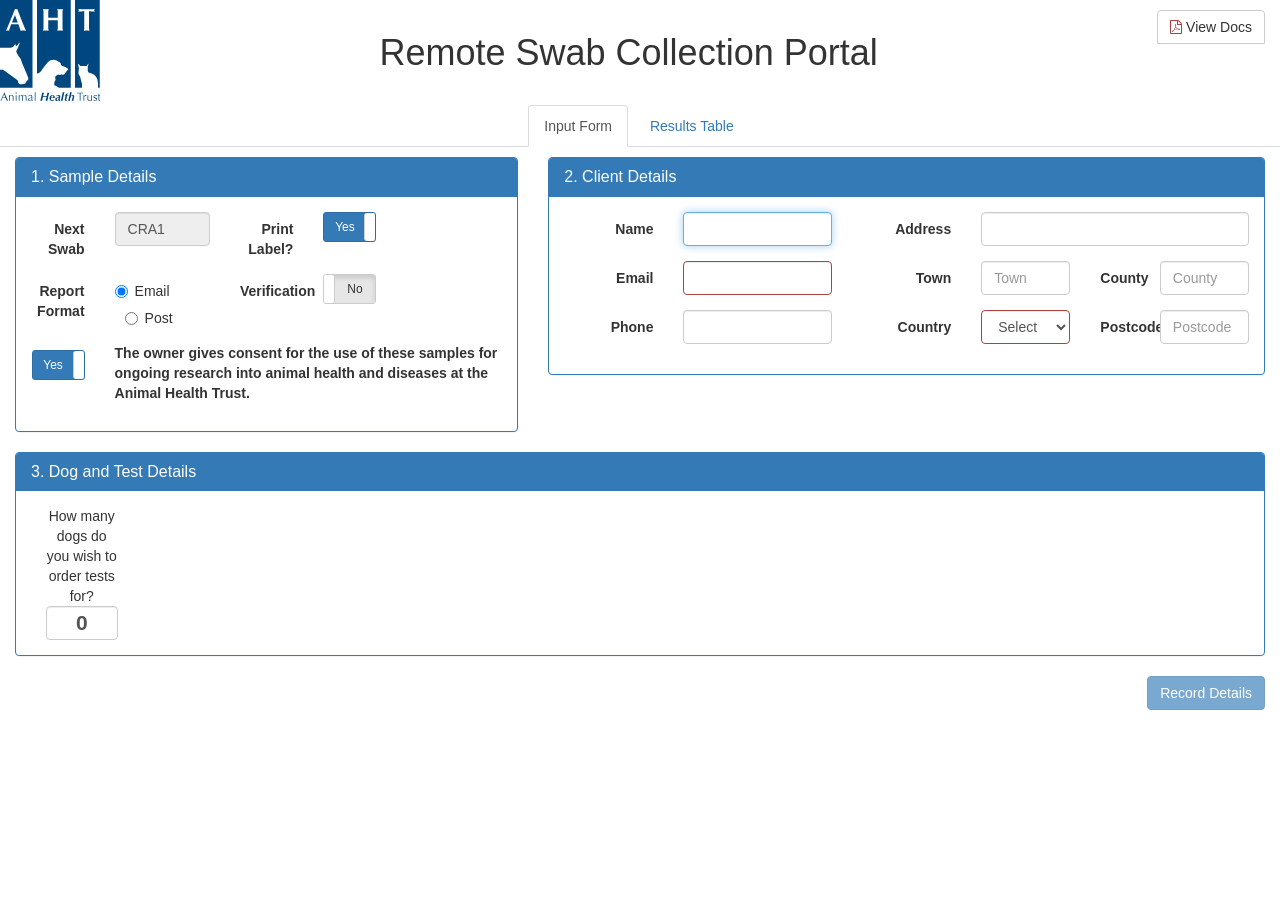
==== index.html @ 5bdcf2bb "renamed PORTAL.html to index.html" ====
<!DOCTYPE html>
<html lang="en">
<head>
<title>AHT DNA Testing - Remote swab testing portal</title>
<meta name="viewport" content="width=device-width, initial-scale=1" />
<!-- <link rel="icon" type="image/png" sizes="96x96" href=".includes/images/favicon-96x96.png"> -->
<link rel="icon" type="image/png" sizes="96x96"
	href=".includes/images/favicon.ico">
<!-- Latest compiled and minified CSS -->
<link rel="stylesheet" type="text/css"
	href=".includes/css/bootstrap.min.css">
<link rel="stylesheet" type="text/css"
	href=".includes/css/bootstrap-datepicker.min.css">
<link rel="stylesheet" type="text/css"
	href=".includes/css/datatables.min.css" />
<link rel="stylesheet" type="text/css"
	href=".includes/css/bootstrap-toggle.min.css">
<link rel="stylesheet" type="text/css"
	href=".includes/css/bootstrap-dialog.min.css">
<link rel="stylesheet" type="text/css"
	href=".includes/css/font-awesome.min.css">
<style>
.admin { display: none !important; }
.error, .required {
	border-color: #a94442;
}

.valid {
	border-color: #3c763d;
}

.nav-tabs, .nav-pills {
	margin-bottom: 10px;
}

.nav-tabs>li, .nav-pills>li {
	float: none;
	display: inline-block;
	*display: inline; /* ie7 fix */
	zoom: 1; /* hasLayout ie7 trigger */
}

.nav-tabs, .nav-pills {
	text-align: center;
}

@media only screen and (max-width: 760px) {
	img.top-logo {
		width: 77%;
	}
	div.swab_details_filter {
		display: none;
	}
	table.swab_details {
		display: none;
	}
}

@media only screen and (max-width: 550px) {
	img.top-logo {
		width: 82%;
	}
	div.swab_details_filter {
		display: none;
	}
	table.swab_details {
		display: none;
	}
}
</style>
</head>
<body>
	<div class="container-fluid">
		<div class="row" style="text-align: center">
			<!-- <img src=".includes/images/aht-logo.png" style="float:left" class="hidden-md hidden-sm hidden-xs" />
			<img src=".includes/images/aht-logo-sml.png" style="float:left" class="visible-md visible-sm visible-xs" /> -->
			<img src=".includes/images/aht-logo-sml.png" style="float: left" />
			<div class="btn-group-vertical pull-right" role="group" style="margin-top: 10px; margin-right: 15px">
				<a href="Instructions.pdf" target="_blank" class="btn btn-default" tabindex="-1"><i class="fa fa-file-pdf-o text-danger" aria-hidden="true"></i>&nbsp;<span class="hidden-sm hidden-xs">View </span>Docs</a>
				<button type="button" class="btn btn-default admin" tabindex="-1" id="but_clearall">
					<i class="fa fa-trash-o" aria-hidden="true"></i>&nbsp;Clear<span class="hidden-sm hidden-xs"> ALL Data</span>
				</button>
			</div>
			<!-- <h1 class="hidden-sm hidden-xs" style="line-height: 105px;margin: 0 463px 0 0;">Remote Swab Collection Portal</h1> -->
			<h1 class="hidden-sm hidden-xs"
				style="line-height: 105px; margin: 0 100px 0 0;">Remote Swab
				Collection Portal</h1>
		</div>
		<div class="row visible-sm visible-xs" style="text-align: center">
			<div class="col-sm-12">
				<h1>Remote Swab Collection Portal</h1>
			</div>
		</div>

		<canvas id="canvasBarcode"
			style="position: absolute; left: 5px; top: 5px; z-index: -999"
			width="250px" height="80px"></canvas>
		<div
			style="position: absolute; height: 90px; width: 260px; left: 0px; top: 0px; z-index: -10; background-color: #FFFFFF">&nbsp;</div>

		<div class="row">
			<ul class="nav nav-tabs">
				<li class="active"><a href="#tab-form" data-toggle="tab" tabindex="-1">Input Form</a></li>
				<li><a href="#tab-table" data-toggle="tab" tabindex="-1">Results Table</a></li>
			</ul>
		</div>

		<div class="tab-content ">
			<div class="tab-pane active" id="tab-form">
				<form class="form-horizontal" id="swab_details_form" method="post" action="test.html">
					<div class="row">
						<div class="col-sm-12 col-lg-5">
							<div class="panel panel-primary">
								<div class="panel-heading">
									<h3 class="panel-title">1. Sample Details</h3>
								</div>
								<div class="panel-body">
									<div class="form-group">
										<label class="col-sm-2 control-label">Next Swab</label>
										<div class="col-sm-3">
											<input type="text" class="form-control" value="" name="swab-id" id="swab-id" tabindex="-1" readonly />
										</div>
										<label class="col-sm-2 control-label">Print Label?</label>
										<div class="col-sm-1">
											<input type="checkbox" data-toggle="toggle" data-on="Yes" data-off="No" data-size="small" name="print-label" id="print-label" checked="checked" />
										</div>
									</div>
									<div class="form-group">
										<label class="col-sm-2 control-label">Report Format</label>
										<div class="col-sm-3">
											<label class="radio-inline"><input type="radio" class="radiorequired" value="Email" name="format" checked="checked" tabindex="-1" /> Email</label>
											<label class="radio-inline"><input type="radio" class="radiorequired" value="Post" name="format" tabindex="-1" /> Post</label>
										</div>
										<label class="col-sm-2 control-label">Verification</label>
										<div class="col-sm-1">
											<input type="checkbox" data-toggle="toggle" data-on="Yes"
												data-off="No" data-size="small" name="vet-verified"
												id="vet-verified" />
										</div>
										<div class="col-sm-4" style="display: none"
											id="vet-select-div">
											<select id="vet-select" class="form-control"
												name="vet-select">
												<option value="0">Add another Verifier...</option>
											</select>
										</div>
									</div>
									<div class="form-group" style="margin-bottom: 8px;">
										<div class="col-sm-2 control-label">
											<input type="checkbox" data-toggle="toggle" data-on="Yes"
												data-off="No" data-size="small" name="research"
												id="research" checked="checked" />
										</div>
										<div class="col-sm-10">
											<label>The owner gives consent for the use of these
												samples for ongoing research into animal health and diseases
												at the Animal Health Trust.</label>
										</div>
									</div>
								</div>
							</div>
						</div>
						<div class="col-sm-12 col-lg-7">
							<div class="panel panel-primary">
								<div class="panel-heading">
									<h3 class="panel-title">2. Client Details</h3>
								</div>
								<div class="panel-body">
									<div class="form-group">
										<label class="col-sm-2 control-label">Name</label>
										<div class="col-sm-3">
											<input type="text" class="form-control required" value="" name="owner-name" id="owner-name" tabindex="1" autofocus />
										</div>
										<label class="col-sm-2 control-label">Address</label>
										<div class="col-sm-5">
											<input type="text" class="form-control" value="" name="owner-address" id="owner-address" tabindex="2" />
										</div>
									</div>
									<div class="form-group">
										<label class="col-sm-2 control-label">Email</label>
										<div class="col-sm-3">
											<input type="email" class="form-control required" value="" name="owner-email" id="owner-email" tabindex="1" />
										</div>
										<label class="col-sm-2 control-label">Town</label>
										<div class="col-sm-2">
											<input type="text" class="form-control" value="" placeholder="Town" name="owner-town" id="owner-town" tabindex="2" />
										</div>
										<label class="col-sm-1 control-label">County</label>
										<div class="col-sm-2">
											<input type="text" class="form-control" value="" placeholder="County" name="owner-county" id="owner-county" tabindex="2" />
										</div>
									</div>
									<div class="form-group">
										<label class="col-sm-2 control-label">Phone</label>
										<div class="col-sm-3">
											<input type="tel" class="form-control" value="" name="owner-phone" id="owner-phone" tabindex="1" />
										</div>
										<label class="col-sm-2 control-label">Country</label>
										<div class="col-sm-2">
											<select id="owner-country" class="form-control required" name="owner-country" tabindex="2">
												<option value="">Select Country...</option>
												<option value="GB">United Kingdom</option>
											</select>
										</div>
										<label class="col-sm-1 control-label">Postcode</label>
										<div class="col-sm-2">
											<input type="text" class="form-control" value="" placeholder="Postcode" name="owner-postcode" id="owner-postcode" tabindex="2" />
										</div>
									</div>
								</div>
							</div>
						</div>
					</div>
					<div class="row">
						<div class="col-sm-12">
							<div class="panel panel-primary">
								<div class="panel-heading">
									<h3 class="panel-title">3. Dog and Test Details</h3>
								</div>
								<div class="panel-body">
									<div class="col-xs-3 col-md-2 col-lg-1"
										style="text-align: center">
										How many dogs do you wish to order tests for?<br> 
										<input class="form-control" type="text" size="2" value="0" id="noDogs" name="noDogs" style="text-align: center; font-weight: bold; font-size: 1.5em;">
									</div>
									<div class="col-xs-9 col-md-10 col-lg-11">
										<table class="table table-condensed table-responsive table-striped" id="dogsTable" style="display: none">
											<thead></thead>
											<tbody></tbody>
										</table>
									</div>
								</div>
							</div>
						</div>
					</div>
					<input type="submit" value="Record Details" id="form_submission_but" name="submit" class="btn btn-primary pull-right" disabled="disabled" />
				</form>
			</div>

			<div class="tab-pane" id="tab-table">
				<div class="row">
					<div class="col-sm-12" style="font-size: 0.8em">
						<table id="swab_details"
							class="table table-bordered table-hover display"
							style="width: 100%">
							<thead>
								<tr>
									<th>Returned?</th>
									<th>Swab#</th>
									<th>Test</th>
									<th>Vet Verified?</th>
									<th>Report?</th>
									<th>Registered Name</th>
									<th>Pet Name</th>
									<th>Reg No.</th>
									<th>Microchip</th>
									<th>DOB</th>
									<th>Breed</th>
									<th>Colour</th>
									<th>Sex</th>
									<th>Owner</th>
									<th>Email</th>
									<th>Phone</th>
									<th>Address</th>
									<th>Town</th>
									<th>County</th>
									<th>Country</th>
									<th>Postcode</th>
									<th>Vet</th>
									<th>Vet Email</th>
									<th>Vet Phone</th>
									<th>Vet Fax</th>
									<th>Vet Address</th>
									<th>Vet Town</th>
									<th>Vet Postcode</th>
									<th>Research?</th>
									<th>Label</th>
								</tr>
							</thead>
						</table>
					</div>
				</div>
			</div>
		</div>
	</div>
	<footer> </footer>

	<!-- Verification Details Modal -->
	<div class="modal" id="vetModal" tabindex="-1" role="dialog"
		aria-labelledby="vetModalLabel">
		<div class="modal-dialog" role="document">
			<div class="modal-content">
				<div class="modal-header">
					<button type="button" class="close" data-dismiss="modal" aria-label="Close">
						<span aria-hidden="true">&times;</span>
					</button>
					<h4 class="modal-title" id="vetModalLabel">Verifier Details</h4>
				</div>
				<div class="modal-body">
					<form class="form-horizontal" id="vet_details_form">
						<div class="form-group">
							<label class="col-sm-3 control-label">Verifier Name</label>
							<div class="col-sm-9">
								<input type="text" class="form-control" value="" name="vet-name" id="vet-name" />
							</div>
						</div>
						<div class="form-group">
							<label class="col-sm-3 control-label">Address</label>
							<div class="col-sm-9">
								<input type="text" class="form-control" value="" name="vet-address" id="vet-address" />
							</div>
						</div>
						<div class="form-group">
							<label class="col-sm-3 control-label">Town/City</label>
							<div class="col-sm-4">
								<input type="text" class="form-control" value="" name="vet-city" id="vet-city" />
							</div>
							<label class="col-sm-2 control-label">Postcode</label>
							<div class="col-sm-3">
								<input type="text" class="form-control" value="" name="vet-postcode" id="vet-postcode" />
							</div>
						</div>
						<div class="form-group">
							<label class="col-sm-3 control-label">Email</label>
							<div class="col-sm-9">
								<input type="email" class="form-control required" value="" name="vet-email" id="vet-email" />
							</div>
						</div>
						<div class="form-group">
							<label class="col-sm-3 control-label">Phone</label>
							<div class="col-sm-4">
								<input type="tel" class="form-control" value="" name="vet-phone" id="vet-phone" />
							</div>
							<label class="col-sm-2 control-label">Fax</label>
							<div class="col-sm-3">
								<input type="tel" class="form-control" value="" name="vet-fax" id="vet-fax" />
							</div>
						</div>
					</form>
				</div>
				<div class="modal-footer">
					<button type="button" class="btn btn-default" data-dismiss="modal" id="but-cancel-vet">Cancel</button>
					<button type="button" class="btn btn-primary" data-dismiss="modal" id="but-add-vet">Add Verifier</button>
				</div>
			</div>
		</div>
	</div>

	<!-- Latest compiled and minified JavaScript -->
	<script type="text/javascript" src=".includes/js/jquery-2.2.3.min.js"></script>
	<script type="text/javascript" src=".includes/js/datatables.min.js"></script>
	<script type="text/javascript" src=".includes/js/bootbox.min.js"></script>
	<script type="text/javascript" src=".includes/js/bootstrap.min.js"></script>
	<script type="text/javascript" src=".includes/js/bootstrap-toggle.min.js"></script>
	<script type="text/javascript" src=".includes/js/bootstrap-dialog.min.js"></script>
	<script type="text/javascript" src=".includes/js/bootstrap-datepicker.min.js"></script>
	<script type="text/javascript" src=".includes/js/jquery.validate.min.js"></script>
	<script type="text/javascript" src=".includes/js/jspdf.min.js"></script>
	<script type="text/javascript" src=".includes/js/pdfmake.min.js"></script>
	<script type="text/javascript" src=".includes/js/vfs_fonts.js"></script>
	<script type="text/javascript" src=".includes/js/jquery-barcode.min.js"></script>
	<script type="text/javascript" src=".includes/js/data.js"></script>
	<script type="text/javascript" src=".includes/js/functions.js"></script>
	<script>
		$(document).ready(function() {
			$.each(countryList, function(key, value) {
				$("#owner-country").append($('<option>').text(value).attr('value', key));
			});
			
			$("#noDogs").keyup(function() {
				if ($("#noDogs").val() == 0)
					$("#dogsTable").hide();
				else if ($("#noDogs").val() > 0) {
					$("#dogsTable > thead").html("");
					$("#dogsTable > tbody").html("");
					$("#dogsTable").show();
					var noDogs = $("#noDogs").val();
					
					var headerRowContent = '<tr><th style="width:30px;">&nbsp;</th>';
					headerRowContent += '<th style="width:10%;">Breed</th>';
					headerRowContent += '<th style="width:15%;">Registered Name</th>';
					headerRowContent += '<th style="width:10%;">Registration No.</th>';
					headerRowContent += '<th style="width:10%;">Pet Name</th>';
					headerRowContent += '<th style="width:10%;">Birth Date</th>';
					headerRowContent += '<th style="width:5%;">Sex</th>';
					headerRowContent += '<th style="width:10%;">Colour</th>';
					headerRowContent += '<th style="width:10%;">Microchip</th>';
					headerRowContent += '<th>Tests Available</th></tr>';
					$("#dogsTable thead").append(headerRowContent);
					
					for (i = 1; i <= noDogs; i++) {
						var newRowContent = '<tr><td style="vertical-align:top">'+ i + '</td>';
						newRowContent += '<td><select id="breed-select_'+i+'" class="form-control required input-sm breed-select" name="breed_'+i+'"><option value="">Select Breed...</option>';
						for (j=0; j<allBreeds.length; j++){
							newRowContent += '<option value="'+allBreeds[j]+'">'+ allBreeds[j]+ '</option>';
						}
						newRowContent += '</select></td>';
						newRowContent += '<td><input type="text" class="form-control input-sm" placeholder="Registered Name" value="" name="registered-name_'+i+'" id="registered-name_'+i+'"/></td>';
						newRowContent += '<td><input type="text" class="form-control input-sm" style="text-transform:uppercase" placeholder="Registration No." value="" name="registration-number_'+i+'" id="registration-number_'+i+'"/></td>';
						newRowContent += '<td><input type="text" class="form-control input-sm required" placeholder="Pet Name" value="" name="pet-name_'+i+'" id="pet-name_'+i+'"/></td>';
						newRowContent += '<td><input type="text" class="form-control input-sm datepicker-me num" value="" name="birth-date_'+i+'" id="birth-date_'+i+'" autocomplete="off" placeholder="dd/mm/yyyy" /></td>';
						newRowContent += '<td><select id="sex_'+i+'" class="form-control input-sm" name="sex_'+i+'"><option value="">Unknown</option><option value="Male">Male</option><option value="Female">Female</option></select></td>';
						newRowContent += '<td><input type="text" class="form-control input-sm" placeholder="Colour" value="" name="colour_'+i+'" id="colour_'+i+'"/></td>';
						newRowContent += '<td><input type="text" class="form-control input-sm" placeholder="Microchip" value="" name="microchip_'+i+'" id="microchip_'+i+'"/></td>';
						newRowContent += '<td id="available_tests_'+i+'"></td></tr>';
						$("#dogsTable tbody").append(newRowContent);
					}

					$('.datepicker-me').datepicker("destroy");
					$('.datepicker-me').datepicker({ format : 'dd/mm/yyyy' });

					$('.breed-select').change(function(event) {
						selectedBreed = $('#'+$(this).attr("id")+' option:selected').val();
						var a = $(this).attr("id").split("_");
						if (selectedBreed !== "") {
							var html = '';
							var testAll = breedTests['all'];
							for ( var key in testAll) {
								html += '<div class="checkbox input-sm"><label><input type="checkbox" class="test_checkbox" name="breed_tests_'+a[1]+'" value="'+key+'">'+ testAll[key]+ '</label></div>';
							}
							var testList = breedTests[selectedBreed];
							if (testList && Object.keys(testList).length > 0) {
								for ( var key in testList) {
									html += '<div class="checkbox input-sm"><label><input type="checkbox" class="test_checkbox" name="breed_tests_'+a[1]+'" value="'+key+'">'+ testList[key]+ '</label></div>';
								}
							}
							$('#available_tests_'+a[1]).html(html);
						}

						$('.test_checkbox').change(function(e) {
							if ($('#swab_details_form').valid()) { $('#form_submission_but').prop('disabled', false); }
							else { $('#form_submission_but').prop('disabled', 'disabled'); }
						});
					});
				}
			});

			
			var dataSet;
			try { dataSet = JSON.parse(localStorage.getItem('dataSet')) || []; }
			catch (err) { dataSet = []; }
			
			var vetDetails;
			try {vetDetails = JSON.parse(localStorage.getItem('vetDetails'))|| []; }
			catch (err) { vetDetails = []; }
			for (var i = 0; i < vetDetails.length; i++) {
				var vet = vetDetails[i];
				$('#vet-select').append($('<option>', { value : vet.id, text : vet.name }));
			}
			
			if (localStorage.getItem("nextSwab") === null) { localStorage.setItem('nextSwab', startingSwab); }
			var swabID = localStorage.getItem('nextSwab');
			$('#swab-id').val(swabPrefix + swabID);
			barcodeData = generateBarcode(swabPrefix + swabID);
			
			$("#swab_details_form").validate({
				errorPlacement : function(error, element) {
					/* Need to add this function to remove the error default placement */
				}
			});
			$('input[class="radiorequired"]').rules("add", "required");
			$('#swab_details_form input').on('keyup blur',function() { // fires on every keyup & blur
				if ($("#noDogs").val() > 0 && $('#swab_details_form').valid()) { // checks form for validity
					$('#form_submission_but').prop('disabled', false); // enables button
				} else {
					$('#form_submission_but').prop('disabled', 'disabled'); // disables button
				}
			});
			
			$('input[name="format"]').change(function() {
				if ($(this).val() == 'Email') {
					$("#vet-email").addClass("required");
					$("#owner-email").addClass("required");
					$('#vet-address').removeClass("error required");
					$('#owner-address').removeClass("error required");
					$('#vet-postcode').removeClass("error required");
					$('#owner-postcode').removeClass("error required");
					$('#owner-phone').removeClass("error required");
				} else if ($(this).val() == 'Post') {
					$('#vet-address').addClass("required");
					$('#owner-address').addClass("required");
					$('#vet-postcode').addClass("required");
					$('#owner-postcode').addClass("required");
					$('#owner-phone').addClass("required");
					$("#vet-email").removeClass("error required");
					$("#owner-email").removeClass("error required");
				}
			});
			
			$('#vet-select').change(function(e) {
				if ($(this).val() == 0) { showVetModal(); }
			});
			
			$('#vet-verified').change(function() {
				if ($(this).prop('checked')) {
					if (vetDetails.length == 0) { showVetModal(); } 
					else { $('#vet-select option:last').prop('selected',true); }
					$('#vet-select-div').show();
				} else { $('#vet-select-div').hide(); }
			});
			
			$('#but-add-vet').click(function() { addVetDetails(); });
			
			var table = $('#swab_details').DataTable({
				data: [],
				order: [ [ 1, "desc" ] ],
				columns: [ {
						title: "Returned?",
						render: function(data, type, row) {
						if (type === 'display') {
							var cell_contents = '';
							if (data == 1) {
								cell_contents = '<i id="'+row[1]+'" class="fa fa-check-square-o fa-lg text-success" aria-hidden="true"></i>';
							} else {
								cell_contents = '<i id="'+row[1]+'" style="cursor:pointer" class="swab_ret fa fa-square-o fa-lg text-danger" aria-hidden="true"></i>';
							}
							cell_contents += '<span id="span_'+row[1]+'"  style="display:none;">'+ data+ '</span>';
							return cell_contents;
						}
						return data;
					},
					className: "text-center" 
				},
				{ title: "Swab#" },
				{ title: "Test" },
				{ title: "Vet Verified?" },
				{ title: "Report?" },
				{ title: "Registered Name" },
				{ title: "Pet Name" },
				{ title: "Reg No." },
				{ title: "Microchip" },
				{ title: "DOB" },
				{ title: "Breed" },
				{ title: "Colour" },
				{ title: "Sex" },
				{ title: "Owner" },
				{ title: "Email" },
				{ title: "Phone" },
				{ title: "Address" },
				{ title: "Town" },
				{ title: "County" },
				{ title: "Country" },
				{ title: "Postcode" },
				{ title: "Vet" },
				{ title: "Vet Email" },
				{ title: "Vet Phone" },
				{ title: "Vet Fax" },
				{ title: "Vet Address" },
				{ title: "Vet Town" },
				{ title: "Vet Postcode" },
				{ title: "Research?" },
				{
					title: "Label",
					render: function(data, type, row, meta) {
						if (type === 'display') {
							var cell_contents = "<a href='javascript:createSingleLabel("+JSON.stringify(row)+")'><i class='fa fa-tag fa-lg' aria-hidden='true'></i>&nbsp Label</a>";
							return cell_contents;
						}
						return data;
					},
					className: "text-center" 
				},
			],
			columnDefs: [{
				targets: 0,
				width: "50px",
				searchable: false
			}, {
				targets: [ 7, 21 ],
				visible: false,
				searchable: true
			}, {
				targets: [ 4, 9, 11, 12, 14, 16, 17, 18, 19, 20, 22, 23, 24, 25, 26, 27, 28 ],
				visible: false,
				searchable: false
			}, {
				targets: [ 28 ],
				visible: true,
				searchable: false
			}],
			dom: "<'row'<'col-sm-6'B><'col-sm-6'f>>"
					+ "<'row'<'col-sm-12'tr>>"
					+ "<'row'<'col-sm-5'i><'col-sm-7'p>>",
			buttons: [ {
				extend: 'csv',
				text: "Export",
				fieldSeparator: "\t",
				fieldBoundary: "",
				extension: '.tsv'
			} ], 
		});
			
		for (var i = 0; i < dataSet.length; i++) {
			table.row.add(dataSet[i]).draw();
		}
		
		$("#swab_details").on('click','.swab_ret',function() {
			var id = $(this).attr('id');
			if ($(this).hasClass("swab_ret")) {
				$(this).css('cursor', 'default');
				$(this).toggleClass("fa-square-o fa-check-square-o");
				$(this).toggleClass("text-danger text-success");
				$(this).removeClass("swab_ret");
				$("span#span_" + id).html("1");
				var data = table.row($(this).parents('tr')).data();
				data[0] = 1;
				table.row($(this).parents('tr')).data(data).draw();
				dataSetLocal = JSON.parse(localStorage.getItem('dataSet'));
				for (var i = 0; i < dataSetLocal.length; i++) {
					if (dataSetLocal[i][1] === id) { dataSetLocal[i][0] = 1; }
				}
				localStorage.setItem('dataSet', JSON.stringify(dataSetLocal));
			}
		});
		
		$("#but_clearall").click(function(event) {
			bootbox.confirm({
				message: "Are you sure you wish to delete ALL saved data? This action cannot be undone.",
				buttons: {
					confirm: {
						label: 'Yes',
						className: 'btn-success'
					},
					cancel: {
						label: 'No',
						className: 'btn-danger'
					}
				},
				callback: function(result) {
					if (result) {
						localStorage.clear();
						location.reload();
					}
				}
			});
		});

		$('#swab_details_form').submit(function(event) {
			event.preventDefault();
			if ($('input:checkbox[class="test_checkbox"]:checked').length === 0) {
				alert("You need to select one or more tests for your dog.");
				return false;
			}
			
			var vetVerified = 'No';
			if ($('input:checkbox[name="vet-verified"]:checked').val() === 'on') {
				vetDetails = JSON.parse(localStorage.getItem('vetDetails'));
				for (var i = 0; i < vetDetails.length; i++) {
					if (Number(vetDetails[i].id) === Number($('#vet-select option:selected').val())) {
						vet = vetDetails[i];
						vetVerified = vet.name;
						$('#vet-name').val(vet.name);
						$('#vet-phone').val(vet.phone);
						$('#vet-fax').val(vet.fax);
						$('#vet-email').val(vet.email);
						$('#vet-address').val(vet.address);
						$('#vet-city').val(vet.city);
						$('#vet-postcode').val(vet.postcode);
						break;
					}
				}
			}
			
			var research = 'Yes';
			if ($('input:checkbox[name="research"]:checked').val() === 'off') { research = 'No'; }
			
			var mainContact;
			if ($('#owner-email').val() !== "") {
				mainContact = $('#owner-email').val();
			} else if ($('#owner-phone').val() !== "") {
				mainContact = $('#owner-phone').val();
			}
			
			var labelData = [];
			
			for (var d=1; d <= $("#noDogs").val(); d++){
				
				var testList = [];
				var testNameList = [];
				var swabs = [];
				
				$('input:checkbox[name="breed_tests_'+d+'"]:checked').each(function() {
					testList.push($(this).val());
					testNameList.push($(this).closest("label").text());
					swabs.push(swabPrefix + swabID);
					swabID = Number(swabID) + 1;
				});
				
				for (var i = 0; i < testList.length; i++) {
					var data = [
					            0,
								swabs[i],
								testList[i],
								vetVerified,
								$('input[name=format]:checked').val(),
								$('#registered-name_'+d).val(),
								$('#pet-name_'+d).val(),
								$('#registration-number_'+d).val(),
								$('#microchip_'+d).val(),
								$('#birth-date_'+d).val(),
								$('#breed-select_'+d+' option:selected').text(),
								$('#colour_'+d).val(),
								$('#sex_'+d+' option:selected').text(),
								$('#owner-name').val(),
								$('#owner-email').val(),
								$('#owner-phone').val(),
								$('#owner-address').val(),
								$('#owner-town').val(),
								$('#owner-county').val(),
								$('#owner-country').val(),
								$('#owner-postcode').val(),
								$('#vet-name').val(),
								$('#vet-email').val(),
								$('#vet-phone').val(),
								$('#vet-fax').val(),
								$('#vet-address').val(),
								$('#vet-city').val(),
								$('#vet-postcode').val(),
								research,
								1
					];
					table.row.add(data).draw();
					dataSet.push(data);
					labelData.push({
						swabID: swabs[i], 
						testName: testList[i], 
						dogName: $('#registered-name_'+d).val(), 
		                petName: $('#pet-name_'+d).val(), 
		                TattooOrChip: $('#microchip_'+d).val(),
		                ownerName: $('#owner-name').val(),
		                contact: mainContact
					});
				}
			}
			
			localStorage.setItem('dataSet', JSON.stringify(dataSet));
			localStorage.setItem('nextSwab', (Number(swabID)));
			
			if ($('input:checkbox[name="print-label"]:checked').val() === 'on') {
				createAllLabels(labelData);
			}
			
			$('.valid').removeClass('valid');

			$('#swab-id').val(swabPrefix + localStorage.getItem('nextSwab'));
			$('#owner-name').val("");
			$('#owner-phone').val("");
			$('#owner-fax').val("");
			$('#owner-email').val("");
			$('#owner-address').val("");
			$('#owner-town').val("");
			$('#owner-county').val("");
			$('#owner-country').val("");
			$('#owner-postcode').val("");
			$('#vet-name').val("");
			$('#vet-phone').val("");
			$('#vet-fax').val("");
			$('#vet-email').val("");
			$('#vet-address').val("");
			$('#vet-city').val("");
			$('#vet-postcode').val("");
			$("#noDogs").val(0);
			$("#dogsTable > thead").html("");
			$("#dogsTable > tbody").html("");
			$("#dogsTable").hide();
			
			if (labelData.length > 1) {
				var msg = '';
				for (var i = 0; i < labelData.length; i++) {
					var label = labelData[i];
					msg += '<span style="padding-left:25px;"><strong>' + label.swabID + "</strong> - " + label.petName + " - " + label.testName + "</span><br />";
				}
				bootbox.alert({message : "<p>You have requested multiple swab kits.</p><p>Please use the following swab IDs and stickers:-<br />" + msg + "</p>"});
			}
		});
	});
	</script>

</body>
</html>
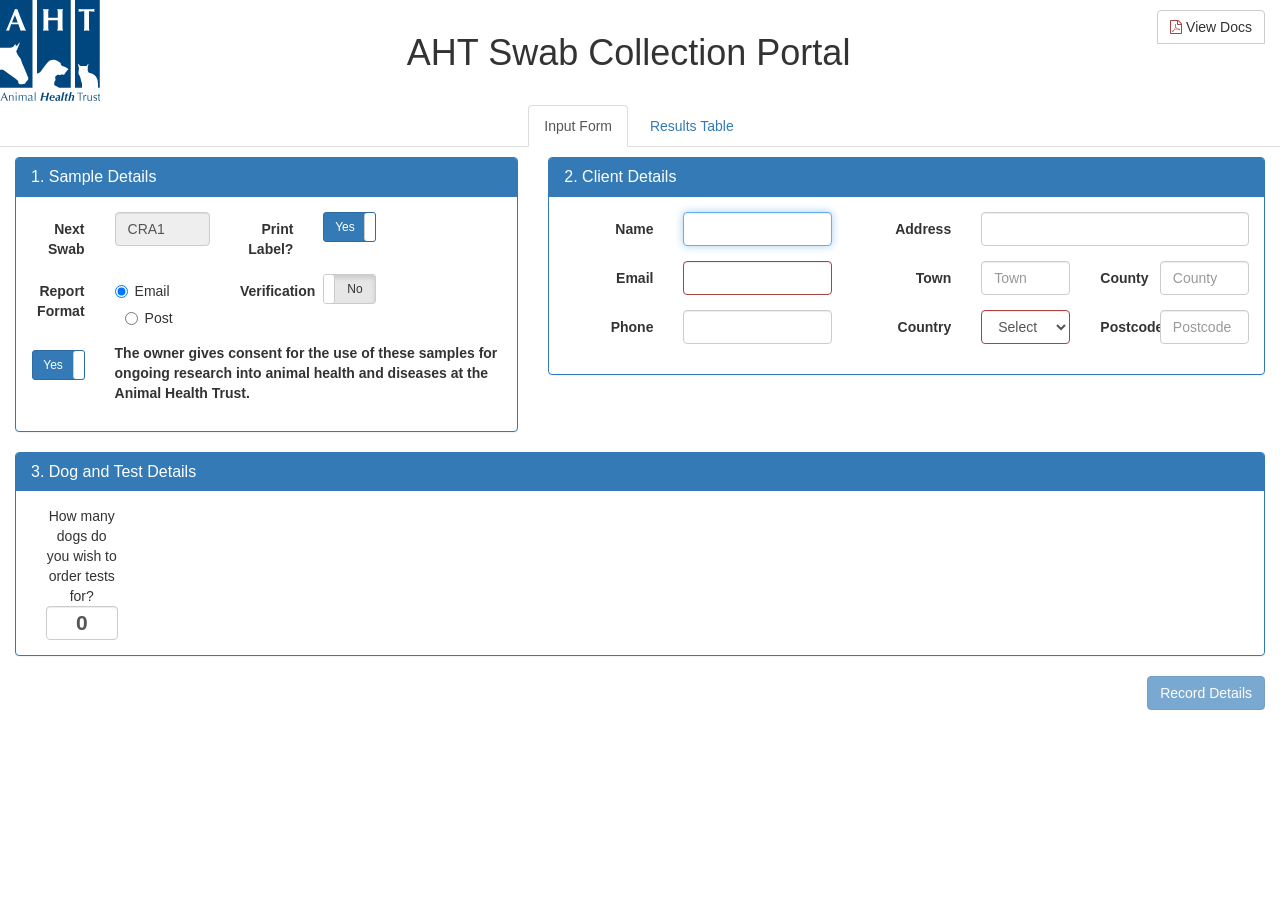
==== commit 7597de65: "renamed the db version of the portal to be AHT rather than Remote" ====
--- a/index.html
+++ b/index.html
@@ -1,7 +1,7 @@
 <!DOCTYPE html>
 <html lang="en">
 <head>
-<title>AHT DNA Testing - Remote swab testing portal</title>
+<title>AHT DNA Testing - AHT swab testing portal</title>
 <meta name="viewport" content="width=device-width, initial-scale=1" />
 <!-- <link rel="icon" type="image/png" sizes="96x96" href=".includes/images/favicon-96x96.png"> -->
 <link rel="icon" type="image/png" sizes="96x96"
@@ -81,14 +81,14 @@
 					<i class="fa fa-trash-o" aria-hidden="true"></i>&nbsp;Clear<span class="hidden-sm hidden-xs"> ALL Data</span>
 				</button>
 			</div>
-			<!-- <h1 class="hidden-sm hidden-xs" style="line-height: 105px;margin: 0 463px 0 0;">Remote Swab Collection Portal</h1> -->
+			<!-- <h1 class="hidden-sm hidden-xs" style="line-height: 105px;margin: 0 463px 0 0;">AHT Swab Collection Portal</h1> -->
 			<h1 class="hidden-sm hidden-xs"
-				style="line-height: 105px; margin: 0 100px 0 0;">Remote Swab
+				style="line-height: 105px; margin: 0 100px 0 0;">AHT Swab
 				Collection Portal</h1>
 		</div>
 		<div class="row visible-sm visible-xs" style="text-align: center">
 			<div class="col-sm-12">
-				<h1>Remote Swab Collection Portal</h1>
+				<h1>AHT Swab Collection Portal</h1>
 			</div>
 		</div>
 
@@ -777,4 +777,4 @@
 	</script>
 
 </body>
-</html>+</html>
